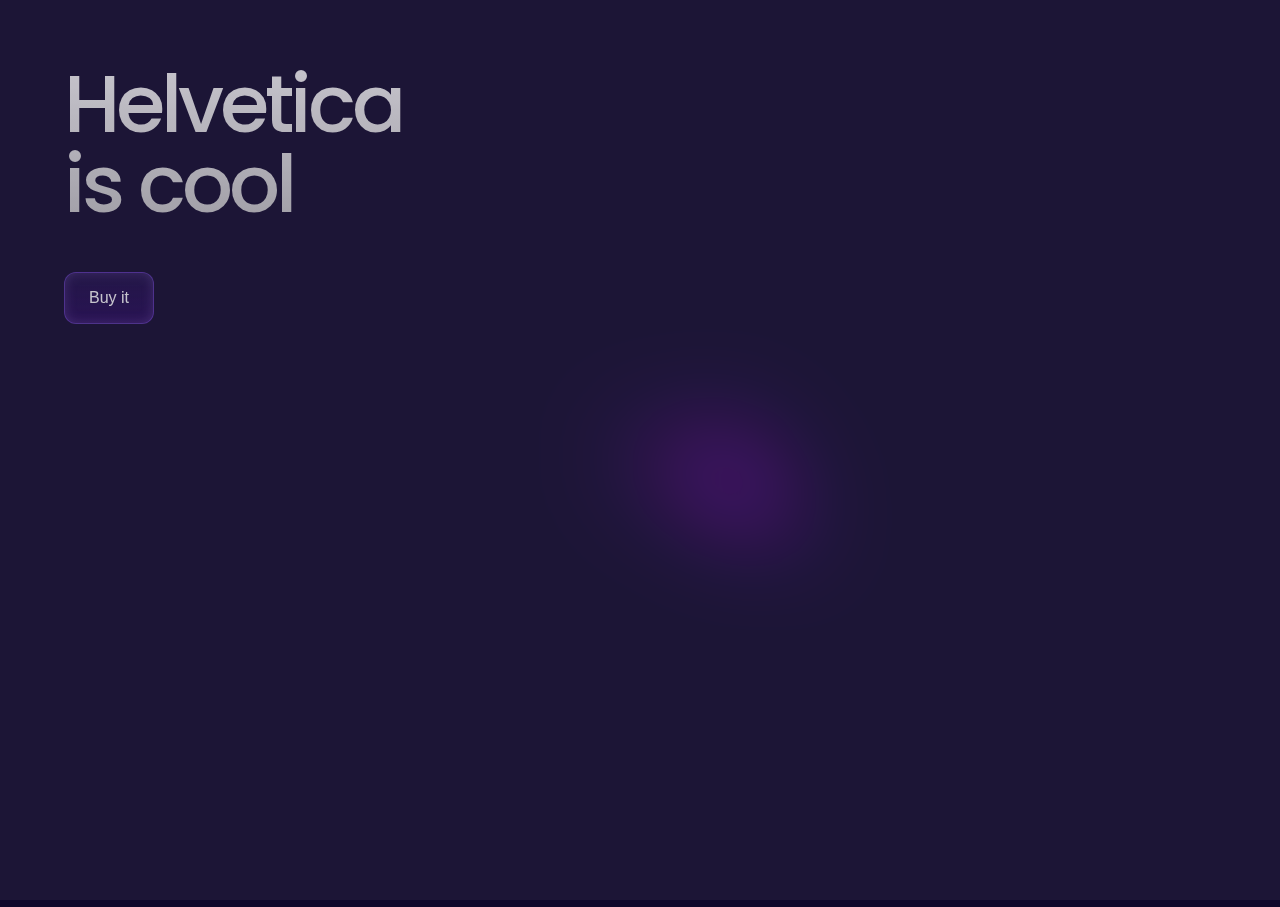
==== index.html @ 6561e018 "First commit" ====
<!DOCTYPE html>
<html lang="en">
<head>
    <meta charset="UTF-8">
    <meta name="viewport" content="width=device-width, initial-scale=1.0">
    <title>canvas animated graphics</title>
    <link rel="stylesheet" href="style.css">
    <link href="https://fonts.googleapis.com/css2?family=Poppins:wght@400;700&display=swap" rel="stylesheet">
</head>
<body>
    <div class="container">
        <div class="header">
            <h1>Helvetica is cool</h1>
            <button>Buy it</button>
        </div>
    </div>

    <div class="glass-overlay"></div>
    <canvas></canvas>
    <script src="./main.js"></script>
</body>
</html>
---- style.css ----
* {
    margin: 0;
    padding: 0;
    box-sizing: border-box;
}

body, html {
    background: #10092c;
    overscroll-behavior: none;
    font-family: "Poppins", sans-serif;
}

.header {
    padding: 4em;
    opacity: 0.75;
}

.header h1 {
    width: 60%;
    background: #cfcfcf;
    background: linear-gradient(to top, #cecece 0%, #ffffff 100%);
    background-clip: text;
    -webkit-background-clip: text;
    -webkit-text-fill-color: transparent;
    font-weight: 500;
    font-size: 80px;
    letter-spacing: -0.05em;
    line-height: 1;
}

button {
    margin: 3em 0;
    padding: 1em 1.5em;
    color: #fff;
    font-size: 16px;
    border: 1px solid rgba(149, 99, 255, 0.5);
    outline: none;
    border-radius: 0.75em;
    backdrop-filter: blur(20px);
    cursor: pointer;
    background: linear-gradient(180deg, rgba(60, 8, 126, 0) 0%,
    rgba(60, 8, 126, 0.32) 100%),
    rgba(113, 47, 255, 0.12);
    box-shadow: inset 0 0 12px #bf97ff3d;
}
.glass-overlay {
    position: fixed;
    top: 0;
    left: 0;
    width: 100%;
    height: 100%;
    background: rgba(255, 255, 255, 0.05);
    backdrop-filter: blur(50px);
   pointer-events: none;
}

.container {
    position: absolute;
    top: 0;
    z-index: 100;
}
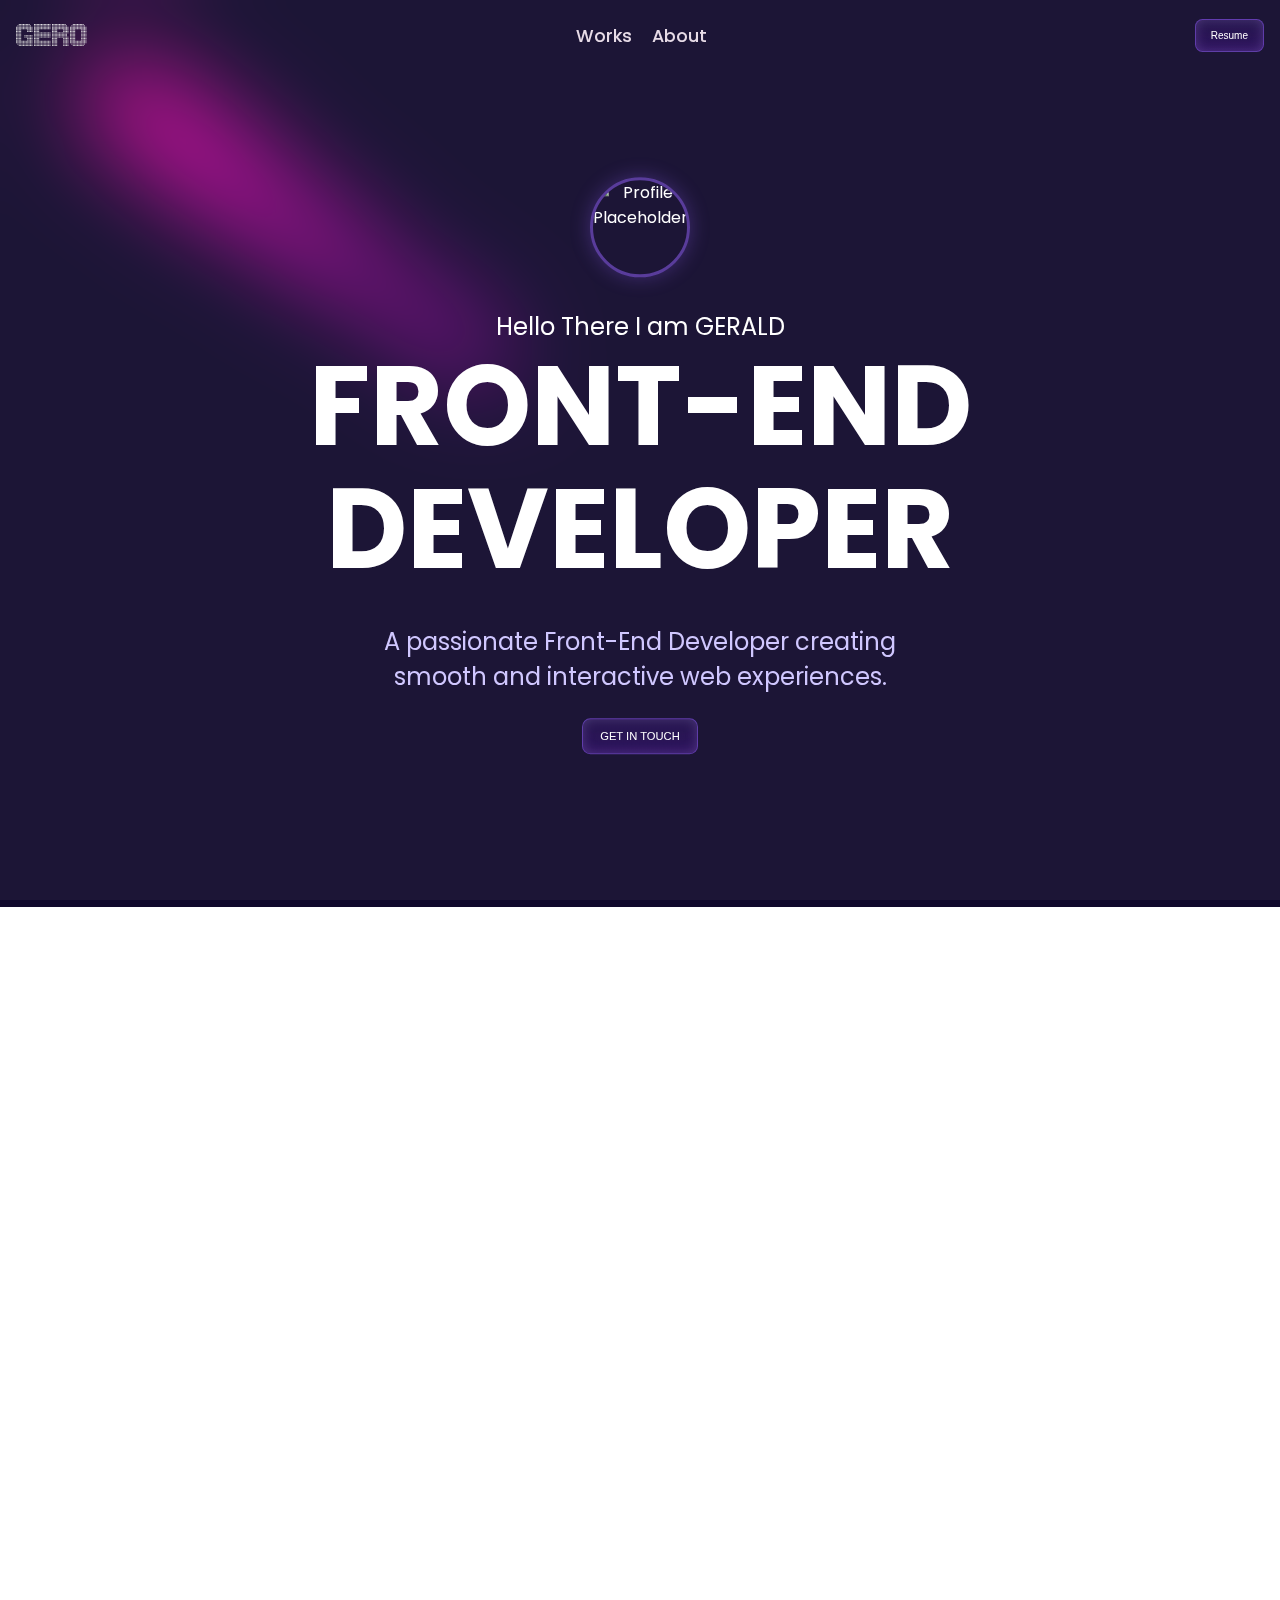
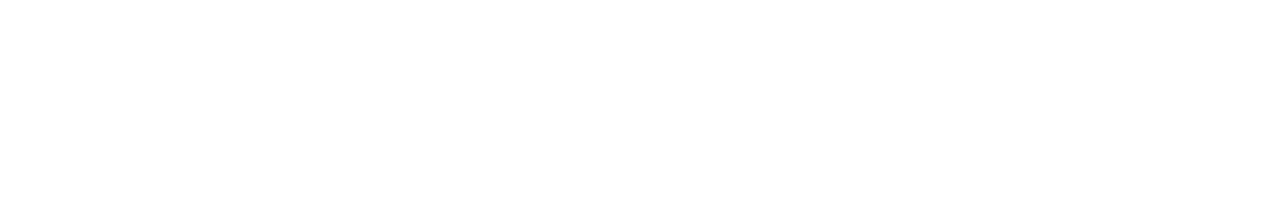
==== commit 8fa54852: "Landing page complete" ====
--- a/index.html
+++ b/index.html
@@ -1,22 +1,76 @@
 <!DOCTYPE html>
 <html lang="en">
-<head>
-    <meta charset="UTF-8">
-    <meta name="viewport" content="width=device-width, initial-scale=1.0">
-    <title>canvas animated graphics</title>
-    <link rel="stylesheet" href="style.css">
-    <link href="https://fonts.googleapis.com/css2?family=Poppins:wght@400;700&display=swap" rel="stylesheet">
-</head>
-<body>
-    <div class="container">
-        <div class="header">
-            <h1>Helvetica is cool</h1>
-            <button>Buy it</button>
-        </div>
+  <head>
+    <meta charset="UTF-8" />
+    <meta name="viewport" content="width=device-width, initial-scale=1.0" />
+    <title>Canvas Animated Graphics</title>
+    <link rel="stylesheet" href="style.css" />
+    <link
+      href="https://fonts.googleapis.com/css2?family=Poppins:wght@400;700&display=swap"
+      rel="stylesheet"
+    />
+    <link
+      rel="stylesheet"
+      href="https://cdnjs.cloudflare.com/ajax/libs/font-awesome/6.0.0-beta3/css/all.min.css"
+    />
+  </head>
+  <body>
+    <div class="container container-1">
+      <div class="header">
+        <nav>
+          <div class="logo">
+            <h1>Gero</h1>
+          </div>
+          <ul class="nav-links">
+            <li><a href="#">Works</a></li>
+            <li><a href="#">About</a></li>
+            <div class="header-button">
+              <button>Resume</button>
+            </div>
+          </ul>
+
+          <div class="header-buttons">
+            <button>Resume</button>
+          </div>
+          <div class="burger">
+            <i class="fas fa-bars"></i>
+          </div>
+        </nav>
+      </div>
     </div>
 
-    <div class="glass-overlay"></div>
+    <div class="landing-text">
+      <img
+        src="https://placehold.co/600x400"
+        alt="Profile Placeholder"
+        class="profile-image"
+      />
+
+      <h2>Hello There I am GERALD</h2>
+      <h1>
+        FRONT-END <br />
+        DEVELOPER
+      </h1>
+      <p>
+        A passionate Front-End Developer creating smooth and interactive web
+        experiences.
+      </p>
+      <button>GET IN TOUCH</button>
+    </div>
+
+    <div class="glassy-overlay"></div>
+
     <canvas></canvas>
+
+    <!-- New Section -->
+    <div class="container container-2">
+      <div class="content">
+        <h2>New Section</h2>
+        <p>This is a new section below the first one.</p>
+      </div>
+    </div>
+
     <script src="./main.js"></script>
-</body>
-</html>+    
+  </body>
+</html>
--- a/style.css
+++ b/style.css
@@ -1,61 +1,273 @@
+@font-face {
+  font-family: "LED";
+  src: url("./assets/the_led_display_st/The\ Led\ Display\ St.ttf")
+    format("truetype");
+}
+
 * {
-    margin: 0;
-    padding: 0;
-    box-sizing: border-box;
-}
-
-body, html {
-    background: #10092c;
-    overscroll-behavior: none;
-    font-family: "Poppins", sans-serif;
+  margin: 0;
+  padding: 0;
+  box-sizing: border-box;
+}
+
+body,
+html {
+  overscroll-behavior: none;
+  font-family: "Poppins", sans-serif;
+  background-color: #10092c;
+  overflow-x: hidden;
+}
+
+nav {
+  display: flex;
+  justify-content: space-between;
+  align-items: center;
+  padding: 1em;
+}
+
+nav.scrolled {
+  background-color: rgba(255, 255, 255, 0.9); /* Whitish background */
+  transition: background-color 0.3s ease;
+}
+
+.burger {
+  display: none;
+  cursor: pointer;
+  font-size: 1.5rem;
+  color: white;
+  transition: transform 0.3s ease-in-out;
+}
+
+.burger.toggle {
+  transform: rotate(90deg);
 }
 
 .header {
-    padding: 4em;
-    opacity: 0.75;
+  position: fixed; /* Keep navbar visible at all times */
+  width: 100%;
 }
 
 .header h1 {
+  background: linear-gradient(to top, #cecece 0%, #ffffff 100%);
+  background-clip: text;
+  -webkit-background-clip: text;
+  -webkit-text-fill-color: transparent;
+  font-weight: 100;
+  font-size: 1.5rem;
+  font-family: "LED";
+}
+
+.nav-links {
+  display: flex;
+  gap: 1em;
+  list-style: none;
+}
+.nav-links a:hover {
+  border-bottom: 2px solid white;
+}
+.nav-links a {
+  color: rgb(231, 219, 231);
+  text-decoration: none;
+  font-size: 1.1rem;
+  font-weight: 500;
+  padding: 0.1em;
+  transition: all 0.3s;
+}
+
+button {
+  padding: 1em 1.5em;
+  color: #fff;
+  font-size: 10px;
+  border: 1px solid rgba(149, 99, 255, 0.5);
+  outline: none;
+  border-radius: 0.75em;
+  backdrop-filter: blur(20px);
+  cursor: pointer;
+  background: linear-gradient(
+      180deg,
+      rgba(60, 8, 126, 0) 0%,
+      rgba(60, 8, 126, 0.32) 100%
+    ),
+    rgba(113, 47, 255, 0.12);
+  box-shadow: inset 0 0 12px #bf97ff3d;
+}
+
+.glassy-overlay {
+  position: fixed;
+  top: 0;
+  left: 0;
+  width: 100%;
+  height: 100%;
+  background: rgba(255, 255, 255, 0.05);
+  backdrop-filter: blur(50px);
+  pointer-events: none;
+}
+
+.container-1 {
+  min-height: 100vh;
+  position: fixed;
+  top: 0;
+  z-index: 100000;
+}
+
+.container-2 {
+  min-height: 100vh; /* Makes sure the first section takes the full viewport */
+  position: relative; /* Ensure it stays in document flow */
+  color: white;
+  background-color: #fff;
+}
+
+.header-button {
+  display: none;
+}
+
+@media (max-width: 768px) {
+  .burger {
+    display: block;
+  }
+
+  .nav-links {
+    position: fixed;
+    right: -100%;
+    top: 0;
+    height: 100vh;
     width: 60%;
-    background: #cfcfcf;
-    background: linear-gradient(to top, #cecece 0%, #ffffff 100%);
-    background-clip: text;
-    -webkit-background-clip: text;
-    -webkit-text-fill-color: transparent;
-    font-weight: 500;
-    font-size: 80px;
-    letter-spacing: -0.05em;
-    line-height: 1;
-}
-
-button {
-    margin: 3em 0;
-    padding: 1em 1.5em;
-    color: #fff;
-    font-size: 16px;
-    border: 1px solid rgba(149, 99, 255, 0.5);
-    outline: none;
-    border-radius: 0.75em;
-    backdrop-filter: blur(20px);
-    cursor: pointer;
-    background: linear-gradient(180deg, rgba(60, 8, 126, 0) 0%,
-    rgba(60, 8, 126, 0.32) 100%),
-    rgba(113, 47, 255, 0.12);
-    box-shadow: inset 0 0 12px #bf97ff3d;
-}
-.glass-overlay {
+    background-color: #10092c;
+    flex-direction: column;
+    align-items: center;
+    justify-content: center;
+    transition: right 0.4s ease-in-out;
+    padding-top: 1em;
     position: fixed;
-    top: 0;
-    left: 0;
-    width: 100%;
-    height: 100%;
-    background: rgba(255, 255, 255, 0.05);
-    backdrop-filter: blur(50px);
-   pointer-events: none;
-}
-
-.container {
-    position: absolute;
-    top: 0;
-    z-index: 100;
-}+    border-radius: 1em;
+  }
+
+  .nav-links.active {
+    right: 0;
+  }
+
+  .header-buttons {
+    display: none;
+  }
+
+  .header-button {
+    display: unset;
+  }
+
+  .nav-links li {
+    margin: 1em 0;
+  }
+
+  .nav-links a {
+    font-size: 1.5rem;
+  }
+}
+
+/* Add these CSS modifications */
+.landing-text {
+  position: absolute;
+  top: 50%;
+  left: 50%;
+  transform: translate(-50%, -50%);
+  text-align: center;
+  color: white;
+  z-index: 1;
+  display: flex;
+  flex-direction: column;
+  align-items: center;
+  width: 100%;
+  max-width: 1200px;
+  padding: 2em;
+}
+
+.profile-image {
+  width: 100px;
+  height: 100px;
+  border-radius: 50%;
+  object-fit: cover;
+  margin: 2em 0;
+  border: 3px solid rgba(149, 99, 255, 0.5);
+  box-shadow: 0 0 20px rgba(149, 99, 255, 0.3);
+}
+
+.landing-text h1 {
+  font-size: 7rem;
+  font-weight: 700;
+  line-height: 1.1;
+  margin-bottom: 0.3em;
+}
+
+.landing-text h2 {
+  font-weight: 400;
+}
+
+.landing-text p {
+  font-size: 1.5rem;
+  font-weight: 400;
+  color: #d0c7ff;
+  max-width: 600px;
+  margin: 0 auto;
+  margin-bottom: 1em;
+}
+
+.landing-text button {
+  font-size: .7rem;
+  transition: all 0.3s ease;
+}
+
+.landing-text button:hover {
+  transform: translateY(-3px);
+  box-shadow: 0 5px 15px rgba(149, 99, 255, 0.4);
+}
+
+/* Responsive adjustments */
+@media (max-width: 1200px) {
+  .landing-text h1 {
+    font-size: 4.5rem;
+  }
+}
+
+@media (max-width: 768px) {
+  .landing-text {
+    width: 95%;
+    padding: 1em;
+  }
+  
+  .landing-text h1 {
+    font-size: 3rem;
+  }
+  
+  .profile-image {
+    width: 150px;
+    height: 150px;
+    margin-bottom: 1.5em;
+  }
+  
+  .landing-text p {
+    font-size: 1.2rem;
+  }
+  
+  .landing-text button {
+    padding: 1em 2em;
+  }
+}
+
+@media (max-width: 480px) {
+  .landing-text h1 {
+    font-size: 2.5rem;
+  }
+  
+  .landing-text h2 {
+    font-size: 1.2rem;
+  }
+  
+  .profile-image {
+    width: 120px;
+    height: 120px;
+  }
+  
+  .landing-text p {
+    font-size: 1rem;
+  }
+}
+
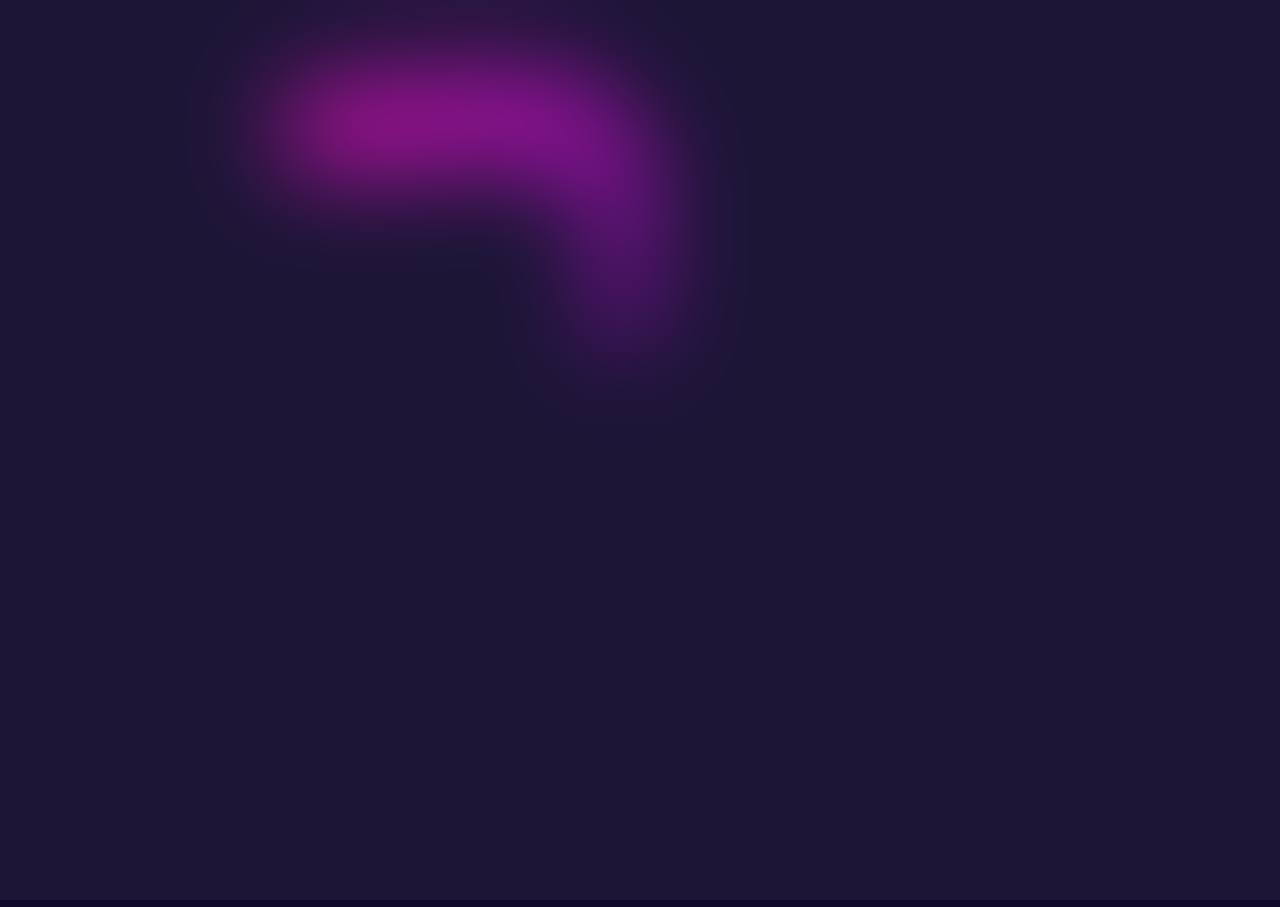
==== commit 140192e0: "landing page animations" ====
--- a/index.html
+++ b/index.html
@@ -15,15 +15,15 @@
     />
   </head>
   <body>
-    <div class="container container-1">
+    <div class="container container-1 content">
       <div class="header">
         <nav>
           <div class="logo">
-            <h1>Gero</h1>
+            <a href="./index.html"><h1>Gero</h1></a>
           </div>
           <ul class="nav-links">
-            <li><a href="#">Works</a></li>
-            <li><a href="#">About</a></li>
+            <li><a href="./work.html">works</a></li>
+            <li><a href="./about.html">about</a></li>
             <div class="header-button">
               <button>Resume</button>
             </div>
@@ -46,9 +46,9 @@
         class="profile-image"
       />
 
-      <h2>Hello There I am GERALD</h2>
+      <h2>Hello There! I am GERALD</h2>
       <h1>
-        FRONT-END <br />
+        FRONT-END WEB<br />
         DEVELOPER
       </h1>
       <p>
@@ -63,14 +63,61 @@
     <canvas></canvas>
 
     <!-- New Section -->
-    <div class="container container-2">
+    <!-- <div class="container container-2">
       <div class="content">
         <h2>New Section</h2>
         <p>This is a new section below the first one.</p>
       </div>
-    </div>
+    </div> -->
+    <script src="https://cdnjs.cloudflare.com/ajax/libs/gsap/3.9.1/gsap.min.js"></script>
+    <script>
+      // landing page reveal animation
+      gsap.from(".logo", 2, {
+        opacity: 0,
+        duration: 5,
+        delay: 0.5,
+        y: -50,
+        ease: "power3.inOut",
+      });
+      gsap.from(".burger", {
+        opacity: 0,
+        duration: 1,
+        delay: 1,
+        y: -50,
+      });
+      gsap.from(".landing-text", {
+        opacity: 0,
+        duration: 1,
+        delay: 2,
+        y: -50,
+      });
+
+      gsap.from(".profile-image", {
+        opacity: 0,
+        duration: 1,
+        delay: 2.5,
+        y: -50,
+      });
+
+      gsap.from("button", {
+        opacity: 0,
+        duration: 1,
+        delay: 3,
+        y: -50,
+      });
+
+      gsap.from(".nav-links", {
+        opacity: 0,
+        duration: 1,
+        delay: 3,
+        y: -50,
+      });
+
+    </script>
 
     <script src="./main.js"></script>
-    
+    <script src="https://unpkg.com/lenis@1.1.20/dist/lenis.min.js"></script>
+
+    <script src="https://unpkg.com/split-type"></script>
   </body>
 </html>
--- a/style.css
+++ b/style.css
@@ -26,7 +26,7 @@
 }
 
 nav.scrolled {
-  background-color: rgba(255, 255, 255, 0.9); /* Whitish background */
+  background-color: rgba(255, 255, 255, 0.95); /* Whitish background */
   transition: background-color 0.3s ease;
 }
 
@@ -38,6 +38,10 @@
   transition: transform 0.3s ease-in-out;
 }
 
+.burger.scrollled {
+  color: rgb(11, 11, 11); /* Dark text color */
+}
+
 .burger.toggle {
   transform: rotate(90deg);
 }
@@ -47,7 +51,7 @@
   width: 100%;
 }
 
-.header h1 {
+.logo h1 {
   background: linear-gradient(to top, #cecece 0%, #ffffff 100%);
   background-clip: text;
   -webkit-background-clip: text;
@@ -57,6 +61,14 @@
   font-family: "LED";
 }
 
+.logo h1.scrollled {
+  background: none; /* Remove the gradient background */
+  background-clip: initial; /* Reset background-clip */
+  -webkit-background-clip: initial; /* Reset -webkit-background-clip */
+  -webkit-text-fill-color: initial; /* Reset -webkit-text-fill-color */
+  color: rgb(11, 11, 11); /* Set the text color to black */
+}
+
 .nav-links {
   display: flex;
   gap: 1em;
@@ -72,6 +84,21 @@
   font-weight: 500;
   padding: 0.1em;
   transition: all 0.3s;
+}
+
+.nav-links a.scrollled {
+  color: rgb(11, 11, 11); /* Dark text color */
+}
+
+.logo h1.scrollled {
+  color: rgb(11, 11, 11); /* Dark text color */
+}
+
+.header-button button.scrollled,
+.header-buttons button.scrollled {
+  background-color: rgba(113, 47, 255, 0.12); /* Adjust as needed */
+  color: rgb(11, 11, 11); /* Dark text color */
+  border-color: rgba(149, 99, 255, 0.5); /* Adjust as needed */
 }
 
 button {
@@ -113,8 +140,8 @@
 .container-2 {
   min-height: 100vh; /* Makes sure the first section takes the full viewport */
   position: relative; /* Ensure it stays in document flow */
-  color: white;
-  background-color: #fff;
+  color: rgb(9, 9, 9);
+  background-color: #dbdbdb;
 }
 
 .header-button {
@@ -195,6 +222,11 @@
   font-weight: 700;
   line-height: 1.1;
   margin-bottom: 0.3em;
+  letter-spacing: -0.05em;
+  background: linear-gradient(to top, #cecece 0%, #ffffff 100%);
+  background-clip: text;
+  -webkit-background-clip: text;
+  -webkit-text-fill-color: transparent;
 }
 
 .landing-text h2 {
@@ -211,7 +243,7 @@
 }
 
 .landing-text button {
-  font-size: .7rem;
+  font-size: 0.7rem;
   transition: all 0.3s ease;
 }
 
@@ -232,21 +264,21 @@
     width: 95%;
     padding: 1em;
   }
-  
+
   .landing-text h1 {
     font-size: 3rem;
   }
-  
+
   .profile-image {
     width: 150px;
     height: 150px;
     margin-bottom: 1.5em;
   }
-  
+
   .landing-text p {
     font-size: 1.2rem;
   }
-  
+
   .landing-text button {
     padding: 1em 2em;
   }
@@ -256,18 +288,46 @@
   .landing-text h1 {
     font-size: 2.5rem;
   }
-  
+
   .landing-text h2 {
     font-size: 1.2rem;
   }
-  
+
   .profile-image {
     width: 120px;
     height: 120px;
   }
-  
+
   .landing-text p {
     font-size: 1rem;
   }
 }
 
+/* keyframs */
+@keyframes move-out {
+  0% {
+    opacity: 1;
+    transform: translateY(0);
+  }
+  100% {
+    opacity: 0;
+    transform: translateY(-35%);
+  }
+}
+
+@keyframes move-in {
+  0% {
+    clip-path: polygon(0% 100%, 100% 100%, 100% 100%, 0% 100%);
+  }
+  100% {
+    clip-path: polygon(0% 100%, 100% 100%, 100% 0%, 0% 0%);
+  }
+}
+
+::view-transition-old(root) {
+  animation: 1.5s cubic-bezier(0.87, 0, 0.13, 1) both move-out;
+}
+
+::view-transition-new(root) {
+  animation: 1.5s cubic-bezier(0.87, 0, 0.13, 1) both move-in;
+}
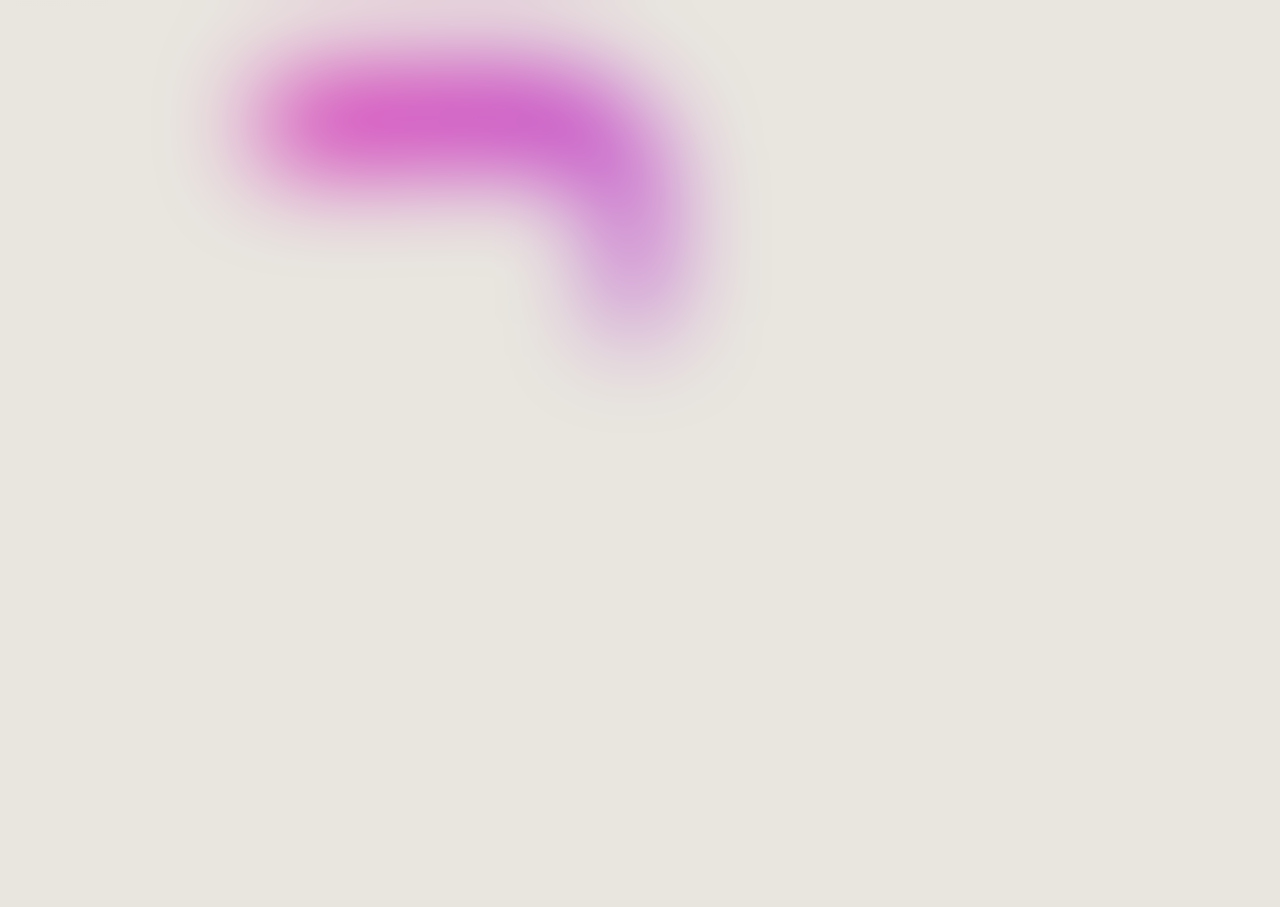
==== commit f4f744c2: "errors pon errors" ====
--- a/index.html
+++ b/index.html
@@ -15,7 +15,7 @@
     />
   </head>
   <body>
-    <div class="container container-1 content">
+    <div class="container container-1">
       <div class="header">
         <nav>
           <div class="logo">
--- a/style.css
+++ b/style.css
@@ -14,7 +14,7 @@
 html {
   overscroll-behavior: none;
   font-family: "Poppins", sans-serif;
-  background-color: #10092c;
+  background-color: #E7E5DE;
   overflow-x: hidden;
 }
 
@@ -34,7 +34,7 @@
   display: none;
   cursor: pointer;
   font-size: 1.5rem;
-  color: white;
+  color: #222222;
   transition: transform 0.3s ease-in-out;
 }
 
@@ -52,13 +52,15 @@
 }
 
 .logo h1 {
-  background: linear-gradient(to top, #cecece 0%, #ffffff 100%);
-  background-clip: text;
-  -webkit-background-clip: text;
-  -webkit-text-fill-color: transparent;
+  color: #222222;
   font-weight: 100;
-  font-size: 1.5rem;
+  font-size: 2rem;
   font-family: "LED";
+}
+
+.logo a {
+  text-decoration: none;
+  color: #222222;
 }
 
 .logo h1.scrollled {
